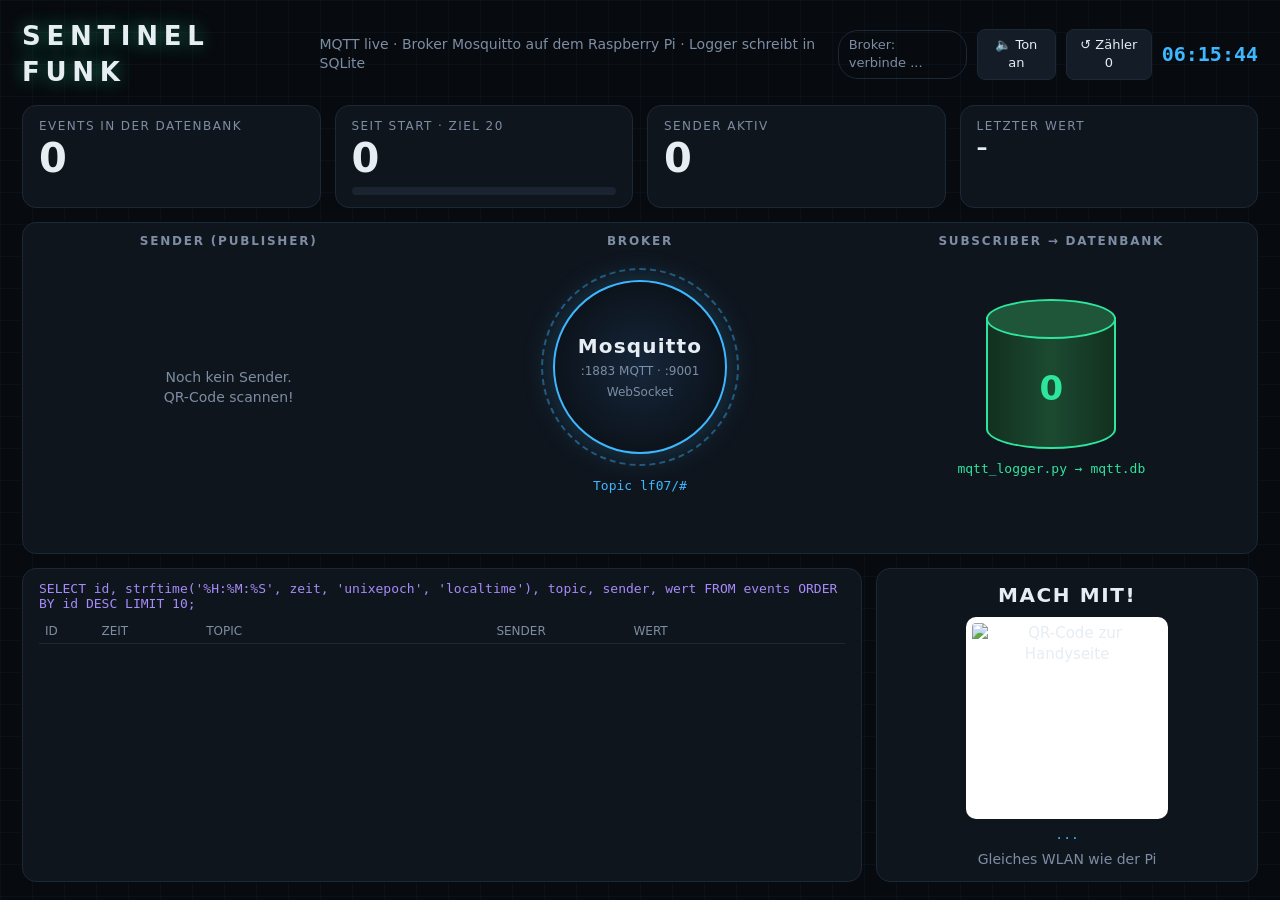
==== uebungen/tag05-mqtt/board.html @ 04838610 "Tag 5: SENTINEL Funk mit MQTT, Mosquitto und SQLite Keypad, Pi-Sensor, Notebook und Handys senden Ev" ====
<!doctype html>
<html lang="de">
<head>
<!-- Zeichensatz UTF-8, damit Umlaute richtig erscheinen. -->
<meta charset="utf-8">
<!-- Breite passt sich dem Bildschirm an (Beamer, Notebook). -->
<meta name="viewport" content="width=device-width, initial-scale=1">
<!-- Titel im Browser-Tab. -->
<title>SENTINEL Funk</title>
<style>
  /* Farben an einer Stelle. Dunkel, weil es am Beamer am besten wirkt. */
  :root { --bg:#070a0f; --karte:#0f151d; --rand:#1d2836; --text:#e6edf3; --leise:#7d8da3;
          --gruen:#2ee59d; --rot:#ff3b4e; --gelb:#ffc93c; --blau:#3db8ff; --lila:#a78bfa; }
  /* Ganze Seite: kein Rand, dunkel, Systemschrift, nicht scrollen müssen. */
  html, body { margin:0; background:var(--bg); color:var(--text); font:15px/1.4 system-ui, sans-serif; }
  /* Feines Raster im Hintergrund: sieht nach Leitstelle aus. */
  body { background-image:linear-gradient(rgba(61,184,255,.04) 1px, transparent 1px),
                          linear-gradient(90deg, rgba(61,184,255,.04) 1px, transparent 1px);
         background-size:32px 32px; min-height:100vh; }
  /* Innenabstand und Spalten-Aufbau der Seite. */
  main { padding:18px 22px; display:grid; gap:14px; }

  /* ---------- Kopfzeile ---------- */
  header { display:flex; align-items:center; gap:16px; }
  /* Titel mit grünem Leuchten. */
  h1 { margin:0; font-size:26px; letter-spacing:.22em; text-shadow:0 0 18px rgba(46,229,157,.45); }
  /* Untertitel daneben. */
  .unter { color:var(--leise); font-size:14px; }
  /* Alles Weitere nach rechts schieben. */
  .rechts { margin-left:auto; display:flex; gap:10px; align-items:center; }
  /* Uhr in fester Zeichenbreite, damit nichts zappelt. */
  #uhr { font:600 20px ui-monospace, monospace; color:var(--blau); }
  /* Verbindungsanzeige zum Broker. */
  #status { font-size:13px; padding:5px 10px; border-radius:20px; border:1px solid var(--rand); color:var(--leise); }
  /* Grün = Board ist selbst als MQTT-Client verbunden. */
  #status.an { color:var(--gruen); border-color:rgba(46,229,157,.5); }
  /* Kleine Knöpfe in der Kopfzeile. */
  header button { font:inherit; font-size:13px; padding:6px 12px; border-radius:8px; border:1px solid var(--rand);
                  background:#131c27; color:var(--text); cursor:pointer; }

  /* ---------- Kennzahl-Kacheln ---------- */
  .kacheln { display:grid; grid-template-columns:repeat(4, 1fr); gap:14px; }
  /* Eine Kachel: dunkler Kasten. */
  .kachel { background:var(--karte); border:1px solid var(--rand); border-radius:14px; padding:12px 16px; }
  /* Beschriftung klein und grau. */
  .kachel small { display:block; color:var(--leise); font-size:12px; text-transform:uppercase; letter-spacing:.12em; }
  /* Die große Zahl. tabular-nums: alle Ziffern gleich breit. */
  .kachel b { font-size:40px; font-variant-numeric:tabular-nums; line-height:1.15; }
  /* Fortschrittsbalken zum Ziel 20 Events. */
  .balken { height:8px; background:#1a2430; border-radius:8px; overflow:hidden; margin-top:6px; }
  /* Füllung des Balkens, wächst weich mit. */
  #balken { height:100%; width:0; background:linear-gradient(90deg, var(--blau), var(--gruen)); transition:width .4s; }
  /* Letzter Wert darf lang sein: kleiner und abgeschnitten. */
  #letzter { font-size:22px !important; white-space:nowrap; overflow:hidden; text-overflow:ellipsis; display:block; }

  /* ---------- Bühne: Sender -> Broker -> Datenbank ---------- */
  .buehne { position:relative; height:330px; background:var(--karte); border:1px solid var(--rand); border-radius:14px;
            display:grid; grid-template-columns:1fr 1fr 1fr; align-items:center; overflow:hidden; }
  /* Spaltenüberschriften oben in der Bühne. */
  .spalte { height:100%; display:flex; flex-direction:column; justify-content:center; align-items:center; position:relative; }
  .spalte > h3 { position:absolute; top:10px; margin:0; font-size:12px; color:var(--leise); letter-spacing:.15em; text-transform:uppercase; }
  /* Liste der Sender-Chips links. */
  #sender { display:flex; flex-direction:column; gap:7px; width:80%; }
  /* Ein Sender-Chip: farbiger Punkt, Name, Zähler. */
  .chip { display:flex; align-items:center; gap:8px; padding:7px 12px; border-radius:30px; background:#131c27;
          border:1px solid var(--rand); font-size:15px; transition:box-shadow .3s; }
  /* Farbiger Punkt im Chip (Farbe kommt pro Sender aus dem Skript). */
  .chip i { width:11px; height:11px; border-radius:50%; background:var(--farbe); box-shadow:0 0 8px var(--farbe); }
  /* Zähler rechts im Chip. */
  .chip span { margin-left:auto; color:var(--leise); font-variant-numeric:tabular-nums; }
  /* Kurzes Aufleuchten, wenn der Sender gerade etwas geschickt hat. */
  .chip.blitz { box-shadow:0 0 0 2px var(--farbe), 0 0 22px var(--farbe); }
  /* Platzhalter, solange noch niemand gesendet hat. */
  .leer { color:var(--leise); font-size:14px; text-align:center; }

  /* Der Broker in der Mitte: runder Knoten mit drehendem Ring. */
  .broker { width:170px; height:170px; border-radius:50%; display:grid; place-items:center; text-align:center; position:relative;
            background:radial-gradient(circle, #16263a 0%, #0c131c 70%); border:2px solid var(--blau);
            box-shadow:0 0 30px rgba(61,184,255,.25); transition:box-shadow .2s, transform .2s; }
  /* Gestrichelter Ring, der sich langsam dreht. */
  .broker::before { content:""; position:absolute; inset:-14px; border-radius:50%; border:2px dashed rgba(61,184,255,.4);
                    animation:drehen 14s linear infinite; }
  @keyframes drehen { to { transform:rotate(360deg); } }
  /* Puls, wenn ein Paket ankommt. */
  .broker.puls { box-shadow:0 0 60px rgba(61,184,255,.8); transform:scale(1.05); }
  /* Name und Ports im Broker. */
  .broker b { font-size:20px; letter-spacing:.06em; }
  .broker small { color:var(--leise); font-size:12px; }
  /* Letztes Topic unter dem Broker. */
  #topic { margin-top:24px; font:13px ui-monospace, monospace; color:var(--blau); max-width:95%; text-align:center;
           white-space:nowrap; overflow:hidden; text-overflow:ellipsis; min-height:18px; }

  /* Die Datenbank rechts: eine Tonne (Zylinder) aus CSS. */
  .tonne { width:130px; height:150px; position:relative; transition:transform .2s; }
  /* Körper der Tonne. */
  .tonne .koerper { position:absolute; inset:18px 0 0 0; background:linear-gradient(90deg, #12301f, #1c4a31 50%, #12301f);
                    border:2px solid var(--gruen); border-top:none; border-radius:0 0 65px 65px / 0 0 20px 20px;
                    display:grid; place-items:center; }
  /* Deckel der Tonne (Ellipse). */
  .tonne .deckel { position:absolute; left:0; right:0; top:0; height:36px; border-radius:50%; background:#1f5538;
                   border:2px solid var(--gruen); z-index:1; }
  /* Zahl in der Tonne. */
  #dbZahl { font-size:34px; font-weight:800; color:var(--gruen); font-variant-numeric:tabular-nums; margin-top:14px; }
  /* Puls beim Schreiben. */
  .tonne.puls { transform:scale(1.07); }
  /* Dateiname unter der Tonne. */
  .dbname { margin-top:12px; font:13px ui-monospace, monospace; color:var(--gruen); }

  /* Ein fliegendes Datenpaket. Position und Farbe setzt das Skript. */
  .paket { position:absolute; left:0; top:0; width:14px; height:14px; border-radius:4px; background:var(--farbe);
           box-shadow:0 0 14px var(--farbe), 0 0 30px var(--farbe); pointer-events:none; z-index:5; }

  /* ---------- Untere Reihe: SQL-Tabelle und QR-Code ---------- */
  .unten { display:grid; grid-template-columns:2.2fr 1fr; gap:14px; }
  /* Kasten um Tabelle und QR. */
  .panel { background:var(--karte); border:1px solid var(--rand); border-radius:14px; padding:12px 16px; }
  /* Die SQL-Abfrage als Code über der Tabelle. */
  .sql { font:13px ui-monospace, monospace; color:var(--lila); margin:0 0 8px; }
  /* Tabelle über die volle Breite, feste Spaltenbreiten. */
  table { width:100%; border-collapse:collapse; font-size:14px; table-layout:fixed; }
  /* Kopfzeile der Tabelle. */
  th { text-align:left; color:var(--leise); font-weight:500; font-size:12px; text-transform:uppercase; padding:4px 6px; border-bottom:1px solid var(--rand); }
  /* Zellen: eine Zeile, zu lange Texte mit ... */
  td { padding:5px 6px; border-bottom:1px solid #141d28; white-space:nowrap; overflow:hidden; text-overflow:ellipsis; }
  /* Spalten id, Zeit und Topic in Code-Schrift. */
  td:nth-child(-n+3) { font-family:ui-monospace, monospace; font-size:13px; }
  /* Neue Zeile leuchtet grün auf und verblasst. */
  tr.neu td { animation:neu 1.6s ease-out; }
  @keyframes neu { from { background:rgba(46,229,157,.35); } to { background:transparent; } }
  /* QR-Kasten: alles mittig. */
  .qr { display:flex; flex-direction:column; align-items:center; justify-content:center; text-align:center; gap:8px; }
  /* Weißer Hintergrund, damit Handys den QR-Code sicher erkennen. */
  .qr img { width:190px; height:190px; background:#fff; border-radius:10px; padding:6px; }
  /* Überschrift im QR-Kasten. */
  .qr b { font-size:20px; letter-spacing:.08em; }
  /* Adresse unter dem QR-Code. */
  #url { font:13px ui-monospace, monospace; color:var(--blau); word-break:break-all; }

  /* ---------- Vollbild-Einblendungen ---------- */
  .vollbild { position:fixed; inset:0; display:none; place-items:center; text-align:center; z-index:20; }
  /* Sichtbar. */
  .vollbild.an { display:grid; }
  /* Ziel erreicht: dunkelgrün durchscheinend. */
  #ziel { background:rgba(4,30,18,.88); }
  /* Großer Text, der hineinspringt. */
  #ziel h2 { font-size:86px; margin:0; color:var(--gruen); text-shadow:0 0 40px rgba(46,229,157,.8); animation:rein .6s cubic-bezier(.2,1.6,.4,1); }
  #ziel p { font-size:28px; margin:8px 0 0; }
  @keyframes rein { from { transform:scale(.3); opacity:0; } }
  /* Sperre: rot, mit Warnband-Streifen. */
  #alarm { background:repeating-linear-gradient(45deg, rgba(255,59,78,.92) 0 40px, rgba(60,0,8,.92) 40px 80px); }
  #alarm div { background:#12030a; padding:30px 50px; border:3px solid var(--rot); border-radius:16px; }
  #alarm h2 { font-size:64px; margin:0; color:var(--rot); letter-spacing:.08em; animation:wackeln .15s 10; }
  #alarm p { font-size:24px; margin:10px 0 0; }
  @keyframes wackeln { 25% { transform:translateX(-6px); } 75% { transform:translateX(6px); } }
  /* Konfetti-Teilchen. */
  .konfetti { position:fixed; top:-20px; width:10px; height:16px; z-index:30; pointer-events:none; }

  /* Wer Bewegung im System abgeschaltet hat, bekommt keine Animationen. */
  @media (prefers-reduced-motion: reduce) { *, *::before { animation:none !important; transition:none !important; } }
</style>
</head>
<body>
<main>
  <!-- Kopfzeile: Titel, Uhr, Verbindung, Knöpfe. -->
  <header>
    <h1>SENTINEL FUNK</h1>
    <span class="unter">MQTT live · Broker Mosquitto auf dem Raspberry Pi · Logger schreibt in SQLite</span>
    <div class="rechts">
      <span id="status">Broker: verbinde ...</span>
      <button id="ton">🔈 Ton an</button>
      <button id="reset" title="Zähler 'seit Start' auf 0">↺ Zähler 0</button>
      <span id="uhr">--:--:--</span>
    </div>
  </header>

  <!-- Vier Kennzahlen. -->
  <section class="kacheln">
    <div class="kachel"><small>Events in der Datenbank</small><b id="gesamt">0</b></div>
    <div class="kachel"><small>Seit Start · Ziel 20</small><b id="seit">0</b><div class="balken"><div id="balken"></div></div></div>
    <div class="kachel"><small>Sender aktiv</small><b id="anzSender">0</b></div>
    <div class="kachel"><small>Letzter Wert</small><b id="letzter">–</b></div>
  </section>

  <!-- Bühne: links Sender, Mitte Broker, rechts Datenbank. -->
  <section class="buehne" id="buehne">
    <div class="spalte"><h3>Sender (Publisher)</h3><div id="sender"><div class="leer">Noch kein Sender.<br>QR-Code scannen!</div></div></div>
    <div class="spalte"><h3>Broker</h3>
      <div class="broker" id="broker"><div><b>Mosquitto</b><br><small>:1883 MQTT · :9001 WebSocket</small></div></div>
      <div id="topic">Topic lf07/#</div>
    </div>
    <div class="spalte"><h3>Subscriber → Datenbank</h3>
      <div class="tonne" id="tonne"><div class="deckel"></div><div class="koerper"><span id="dbZahl">0</span></div></div>
      <div class="dbname">mqtt_logger.py → mqtt.db</div>
    </div>
  </section>

  <!-- Unten: die echte Tabelle aus der Datenbank und der QR-Code. -->
  <section class="unten">
    <div class="panel">
      <p class="sql">SELECT id, strftime('%H:%M:%S', zeit, 'unixepoch', 'localtime'), topic, sender, wert FROM events ORDER BY id DESC LIMIT 10;</p>
      <table>
        <colgroup><col style="width:7%"><col style="width:13%"><col style="width:36%"><col style="width:17%"><col></colgroup>
        <thead><tr><th>id</th><th>zeit</th><th>topic</th><th>sender</th><th>wert</th></tr></thead>
        <tbody id="zeilen"></tbody>
      </table>
    </div>
    <div class="panel qr">
      <b>MACH MIT!</b>
      <img id="qrbild" src="/qr.svg" alt="QR-Code zur Handyseite">
      <span id="url">...</span>
      <span class="unter">Gleiches WLAN wie der Pi</span>
    </div>
  </section>
</main>

<!-- Einblendung: 20 Events erreicht. -->
<div class="vollbild" id="ziel"><div><h2>20 EVENTS ✓</h2><p>Sender → Mosquitto → Subscriber → SQLite. Aufgabe erfüllt.</p></div></div>
<!-- Einblendung: Zutrittskontrolle per MQTT gesperrt. -->
<div class="vollbild" id="alarm"><div><h2>⛔ SENTINEL GESPERRT</h2><p id="alarmText">3 falsche PINs per MQTT</p></div></div>

<!-- MQTT-Bibliothek für den Browser (liegt auf dem Pi, kein Internet nötig). -->
<script src="/static/mqtt.min.js"></script>
<script>
// Kurzschreibweise: Element über seine id holen.
const $ = id => document.getElementById(id);
// Möchte das System keine Bewegung? Dann lassen wir die Pakete weg.
const ruhig = matchMedia('(prefers-reduced-motion: reduce)').matches;
// Ziel der Aufgabe: so viele Events.
const ZIEL = 20;
// Höchste id, die das Board schon kennt. -1 heißt: noch nichts geladen.
let letzteId = -1;
// id, ab der "seit Start" gezählt wird.
let startId = null;
// Wurde die 20er-Feier schon gezeigt?
let gefeiert = false;
// Sender-Chips: Name -> { el, anzahl }.
const sender = new Map();
// Wer zuletzt eine PIN geschickt hat (für den Alarmtext).
let letzterPinSender = '';
// Tonquelle, entsteht erst nach Klick auf "Ton an" (Browser-Regel).
let audio = null;

// ---------- Uhr ----------
// Jede Sekunde die Uhrzeit neu schreiben.
setInterval(() => $('uhr').textContent = new Date().toLocaleTimeString('de-DE'), 1000);

// ---------- Ton ----------
// Klick auf "Ton an": Audio-Kontext anlegen.
$('ton').addEventListener('click', () => { audio = audio || new AudioContext(); audio.resume(); $('ton').textContent = '🔊 Ton an'; });
// Spielt einen kurzen Ton: Frequenz in Hz, Dauer in s, Wellenform, Lautstärke.
function ton(freq, dauer, form, laut) {
  // Ohne Klick auf "Ton an" bleibt es still.
  if (!audio) return;
  // Oszillator (Tonerzeuger) und Lautstärkeregler anlegen.
  const o = audio.createOscillator(), g = audio.createGain();
  // Wellenform und Tonhöhe einstellen.
  o.type = form || 'sine'; o.frequency.value = freq;
  // Lautstärke: sofort an, dann schnell ausblenden (klingt wie ein "Blip").
  g.gain.setValueAtTime(laut || .08, audio.currentTime);
  g.gain.exponentialRampToValueAtTime(.0001, audio.currentTime + dauer);
  // Verkabeln: Oszillator -> Regler -> Lautsprecher.
  o.connect(g); g.connect(audio.destination);
  // Starten und nach der Dauer stoppen.
  o.start(); o.stop(audio.currentTime + dauer);
}

// ---------- Farben ----------
// Macht aus einem Namen immer dieselbe Farbe (einfache Prüfsumme -> Farbton).
function farbe(name) {
  // Prüfsumme über alle Zeichen.
  let h = 0; for (const c of name) h = (h * 31 + c.charCodeAt(0)) >>> 0;
  // Farbton 0 bis 359, kräftig und hell.
  return `hsl(${h % 360} 85% 60%)`;
}

// ---------- Datenpaket fliegen lassen ----------
// Mittelpunkt eines Elements relativ zur Bühne.
function mitte(el, rechtsKante) {
  // Lage von Element und Bühne auf dem Bildschirm.
  const r = el.getBoundingClientRect(), b = $('buehne').getBoundingClientRect();
  // x: Mitte oder rechte Kante, y: Mitte. Minus 7 = halbe Paketgröße.
  return { x: (rechtsKante ? r.right : r.left + r.width / 2) - b.left - 7, y: r.top + r.height / 2 - b.top - 7 };
}
// Lässt ein Paket von a nach b fliegen und ruft danach fertig() auf.
function fliegen(von, nach, col, fertig) {
  // Bei "ruhig" sofort fertig, ohne Animation.
  if (ruhig) { fertig && fertig(); return; }
  // Paket anlegen, Farbe setzen, in die Bühne hängen.
  const p = document.createElement('div'); p.className = 'paket'; p.style.setProperty('--farbe', col);
  $('buehne').appendChild(p);
  // Leichter Bogen: Mittelpunkt etwas nach oben versetzt.
  const mx = (von.x + nach.x) / 2, my = Math.min(von.y, nach.y) - 40;
  // Flug in drei Stationen, 650 ms, mit Drehung.
  p.animate([
    { transform: `translate(${von.x}px, ${von.y}px) rotate(0deg) scale(.6)` },
    { transform: `translate(${mx}px, ${my}px) rotate(180deg) scale(1.2)` },
    { transform: `translate(${nach.x}px, ${nach.y}px) rotate(360deg) scale(.8)` }
  ], { duration: 650, easing: 'ease-in-out' }).onfinish = () => { p.remove(); fertig && fertig(); };
}
// Element kurz pulsieren lassen (Klasse an, nach 180 ms wieder ab).
function puls(el, klasse) { el.classList.add(klasse); setTimeout(() => el.classList.remove(klasse), 180); }

// ---------- Sender-Chips ----------
// Holt den Chip eines Senders oder legt ihn neu an.
function chip(name) {
  // Gibt es ihn schon? Dann zurückgeben.
  if (sender.has(name)) return sender.get(name);
  // Platzhalter "Noch kein Sender" entfernen.
  const leer = document.querySelector('#sender .leer'); if (leer) leer.remove();
  // Höchstens 7 Chips: den ältesten entfernen.
  if (sender.size >= 7) { const [alt, s] = sender.entries().next().value; s.el.remove(); sender.delete(alt); }
  // Chip bauen: Punkt, Name, Zähler.
  const el = document.createElement('div'); el.className = 'chip';
  el.style.setProperty('--farbe', farbe(name));
  el.innerHTML = '<i></i><b></b><span>0</span>'; el.querySelector('b').textContent = name;
  // Oben einfügen und merken.
  $('sender').prepend(el);
  const s = { el, anzahl: 0 }; sender.set(name, s);
  // Anzahl der Sender anzeigen.
  $('anzSender').textContent = sender.size;
  return s;
}

// ---------- Das Board als MQTT-Client ----------
// Mit Mosquitto über WebSocket verbinden (gleicher Rechner wie die Seite).
const client = mqtt.connect('ws://' + location.hostname + ':9001', { clientId: 'board-' + Math.random().toString(36).slice(2, 8) });
// Verbunden: alles unter lf07/ abonnieren und Status grün.
client.on('connect', () => { client.subscribe('lf07/#'); $('status').textContent = 'Broker: verbunden'; $('status').classList.add('an'); });
// Getrennt: Status zurück auf grau.
client.on('close', () => { $('status').textContent = 'Broker: getrennt'; $('status').classList.remove('an'); });
// Jede Nachricht: Paket vom Sender zum Broker fliegen lassen.
client.on('message', (topic, daten) => {
  // Text der Nachricht.
  const text = daten.toString();
  // Standard: Sender ist der zweite Teil des Topics, der Wert der ganze Text.
  let name = topic.split('/')[1] || '?', wert = text, j = null;
  // JSON mit wert/sender? Dann diese Angaben nehmen.
  try { j = JSON.parse(text); } catch (e) {}
  if (j && typeof j === 'object' && 'wert' in j) { wert = String(j.wert); name = j.sender || name; }
  // Antworten der Zutrittskontrolle kommen von SENTINEL selbst.
  if (topic.startsWith('lf07/zutritt/antwort/')) { name = 'SENTINEL'; wert = j ? j.ergebnis : text; }
  // PINs nie zeigen.
  if (topic.endsWith('/pin')) { letzterPinSender = name; wert = 'PIN ' + '*'.repeat(Math.min(wert.length, 8)); }
  // Chip holen, Zähler hoch, kurz aufleuchten.
  const s = chip(name); s.el.querySelector('span').textContent = ++s.anzahl;
  s.el.classList.add('blitz'); setTimeout(() => s.el.classList.remove('blitz'), 300);
  // Paket vom Chip zum Broker. Bei Ankunft: Broker pulsiert, Topic erscheint, Ton.
  const col = farbe(name);
  fliegen(mitte(s.el, true), mitte($('broker')), col, () => {
    puls($('broker'), 'puls'); $('topic').textContent = topic; ton(500 + parseInt(col.slice(4)), .12, 'triangle');
  });
  // Letzten Wert in der Kachel zeigen.
  $('letzter').textContent = wert;
  // Zutrittskontrolle meldet eine NEUE Sperre (gerade ausgelöst): großer roter Alarm.
  if (topic.startsWith('lf07/zutritt/antwort/') && j && j.ergebnis === 'gesperrt' && j.neu) alarm(j.rest);
});

// ---------- Datenbank abfragen ----------
// Holt alle 400 ms die neuesten Zeilen aus mqtt.db (über Flask).
async function laden() {
  // Anfrage an /api/events. Klappt es nicht, beim nächsten Mal wieder versuchen.
  let d; try { d = await (await fetch('/api/events')).json(); } catch (e) { return; }
  // Höchste id in der Antwort (0, wenn die Tabelle leer ist).
  const maxId = d.events.length ? d.events[0].id : 0;
  // Erster Aufruf: Startpunkt merken, noch nichts animieren.
  if (letzteId < 0) { letzteId = maxId; startId = maxId; }
  // Neue Zeilen = id größer als die bisher bekannte.
  const neue = d.events.filter(e => e.id > letzteId);
  // Für jede neue Zeile ein Paket vom Broker in die Tonne, leicht versetzt.
  neue.reverse().forEach((e, i) => setTimeout(() =>
    fliegen(mitte($('broker')), mitte($('tonne')), '#2ee59d', () => { puls($('tonne'), 'puls'); ton(880, .18, 'sine', .06); }), i * 120));
  // Tabelle neu schreiben, neue Zeilen markieren.
  $('zeilen').innerHTML = '';
  d.events.forEach(e => {
    // Zeile anlegen. textContent statt innerHTML: Werte von Handys können kein HTML einschleusen.
    const tr = document.createElement('tr'); if (e.id > letzteId) tr.className = 'neu';
    [e.id, e.uhrzeit, e.topic, e.sender, e.wert].forEach(w => { const td = document.createElement('td'); td.textContent = w; tr.appendChild(td); });
    $('zeilen').appendChild(tr);
  });
  // Jetzt kennen wir alles bis maxId. Wurde die Tabelle geleert, Startpunkte neu setzen.
  if (maxId < letzteId) startId = 0;
  letzteId = maxId;
  // Zahlen aktualisieren.
  $('gesamt').textContent = d.anzahl; $('dbZahl').textContent = d.anzahl;
  // "Seit Start": wie viele ids seit dem Startpunkt dazugekommen sind.
  const seit = Math.max(0, maxId - startId);
  $('seit').textContent = seit;
  // Balken füllen (höchstens 100 %).
  $('balken').style.width = Math.min(100, seit / ZIEL * 100) + '%';
  // Ziel erreicht und noch nicht gefeiert? Feiern.
  if (seit >= ZIEL && !gefeiert) { gefeiert = true; feiern(); }
}
// Alle 400 ms abfragen und sofort einmal.
setInterval(laden, 400); laden();

// "Zähler 0": ab jetzt neu bis 20 zählen.
$('reset').addEventListener('click', () => { startId = letzteId; gefeiert = false; laden(); });

// ---------- Einblendungen ----------
// 20 Events: grüne Einblendung, Fanfare, Konfetti.
function feiern() {
  $('ziel').classList.add('an');
  // Kleine Tonleiter nach oben.
  [523, 659, 784, 1047].forEach((f, i) => setTimeout(() => ton(f, .35, 'triangle', .1), i * 140));
  // 120 Konfetti-Teilchen in zufälligen Farben fallen lassen.
  if (!ruhig) for (let i = 0; i < 120; i++) {
    const k = document.createElement('div'); k.className = 'konfetti';
    k.style.left = Math.random() * 100 + 'vw'; k.style.background = `hsl(${Math.random() * 360} 90% 60%)`;
    document.body.appendChild(k);
    k.animate([{ transform: 'translateY(0) rotate(0)' }, { transform: `translateY(110vh) rotate(${Math.random() * 900}deg)` }],
              { duration: 1800 + Math.random() * 1800, delay: Math.random() * 500, easing: 'ease-in' }).onfinish = () => k.remove();
  }
  // Nach 4 s wieder ausblenden.
  setTimeout(() => $('ziel').classList.remove('an'), 4000);
}
// Sperre: rote Einblendung mit Sirene.
function alarm(rest) {
  $('alarmText').textContent = `3 falsche PINs per MQTT${letzterPinSender ? ', zuletzt von ' + letzterPinSender : ''} · gesperrt für ${rest} s`;
  $('alarm').classList.add('an');
  // Sirene: abwechselnd hoher und tiefer Ton.
  for (let i = 0; i < 8; i++) setTimeout(() => ton(i % 2 ? 660 : 880, .22, 'sawtooth', .07), i * 230);
  // Nach 3,5 s ausblenden.
  setTimeout(() => $('alarm').classList.remove('an'), 3500);
}

// ---------- QR-Code ----------
// Adresse der Handyseite holen und anzeigen.
fetch('/api/info').then(r => r.json()).then(d => $('url').textContent = d.handy_url).catch(() => {});
// Fehlt die QR-Bibliothek, das Bild ausblenden (die Adresse bleibt sichtbar).
$('qrbild').addEventListener('error', () => $('qrbild').style.display = 'none');
</script>
</body>
</html>
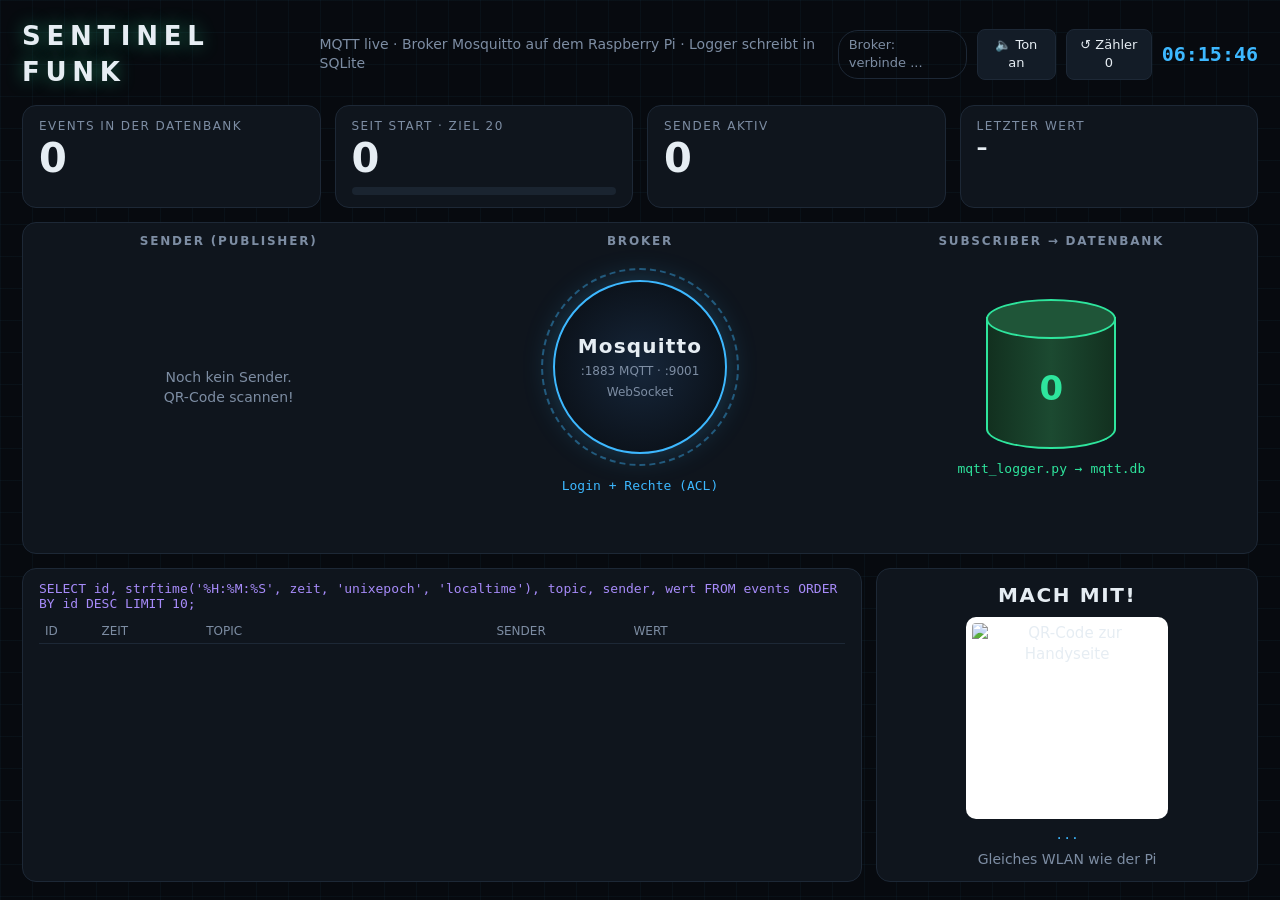
==== commit 0de9af32: "Tag 8: SENTINEL Funk absichern mit .env, .env.password und .gitignore Mosquitto mit Login pro Rolle " ====
--- a/uebungen/tag05-mqtt/board.html
+++ b/uebungen/tag05-mqtt/board.html
@@ -186,7 +186,7 @@
     <div class="spalte"><h3>Sender (Publisher)</h3><div id="sender"><div class="leer">Noch kein Sender.<br>QR-Code scannen!</div></div></div>
     <div class="spalte"><h3>Broker</h3>
       <div class="broker" id="broker"><div><b>Mosquitto</b><br><small>:1883 MQTT · :9001 WebSocket</small></div></div>
-      <div id="topic">Topic lf07/#</div>
+      <div id="topic">Login + Rechte (ACL)</div>
     </div>
     <div class="spalte"><h3>Subscriber → Datenbank</h3>
       <div class="tonne" id="tonne"><div class="deckel"></div><div class="koerper"><span id="dbZahl">0</span></div></div>
@@ -323,9 +323,15 @@
 
 // ---------- Das Board als MQTT-Client ----------
 // Mit Mosquitto über WebSocket verbinden (gleicher Rechner wie die Seite).
-const client = mqtt.connect('ws://' + location.hostname + ':9001', { clientId: 'board-' + Math.random().toString(36).slice(2, 8) });
-// Verbunden: alles unter lf07/ abonnieren und Status grün.
-client.on('connect', () => { client.subscribe('lf07/#'); $('status').textContent = 'Broker: verbunden'; $('status').classList.add('an'); });
+// Zugangsdaten setzt der Pi beim Ausliefern ein (Rolle board: darf nur lesen, sieht keine PINs).
+const ZUGANG = __ZUGANG__;
+// Mit Mosquitto über WebSocket verbinden. Benutzer und Passwort kommen aus ZUGANG (falls vorhanden).
+const client = mqtt.connect('ws://' + location.hostname + ':' + ZUGANG.port,
+  { clientId: 'board-' + Math.random().toString(36).slice(2, 8), username: ZUGANG.username, password: ZUGANG.password });
+// Genau die Topics, die die Rolle board lesen darf. lf07/zutritt/pin gehört absichtlich nicht dazu.
+const THEMEN = ['lf07/handy/#', 'lf07/sender/#', 'lf07/keypad/#', 'lf07/zutritt/antwort/#'];
+// Verbunden: erlaubte Topics abonnieren und Status grün.
+client.on('connect', () => { client.subscribe(THEMEN); $('status').textContent = 'Broker: verbunden'; $('status').classList.add('an'); });
 // Getrennt: Status zurück auf grau.
 client.on('close', () => { $('status').textContent = 'Broker: getrennt'; $('status').classList.remove('an'); });
 // Jede Nachricht: Paket vom Sender zum Broker fliegen lassen.
@@ -338,7 +344,7 @@
   try { j = JSON.parse(text); } catch (e) {}
   if (j && typeof j === 'object' && 'wert' in j) { wert = String(j.wert); name = j.sender || name; }
   // Antworten der Zutrittskontrolle kommen von SENTINEL selbst.
-  if (topic.startsWith('lf07/zutritt/antwort/')) { name = 'SENTINEL'; wert = j ? j.ergebnis : text; }
+  if (topic.startsWith('lf07/zutritt/antwort/')) { name = 'SENTINEL'; wert = j ? j.ergebnis : text; if (j && j.von) letzterPinSender = j.von; }
   // PINs nie zeigen.
   if (topic.endsWith('/pin')) { letzterPinSender = name; wert = 'PIN ' + '*'.repeat(Math.min(wert.length, 8)); }
   // Chip holen, Zähler hoch, kurz aufleuchten.
